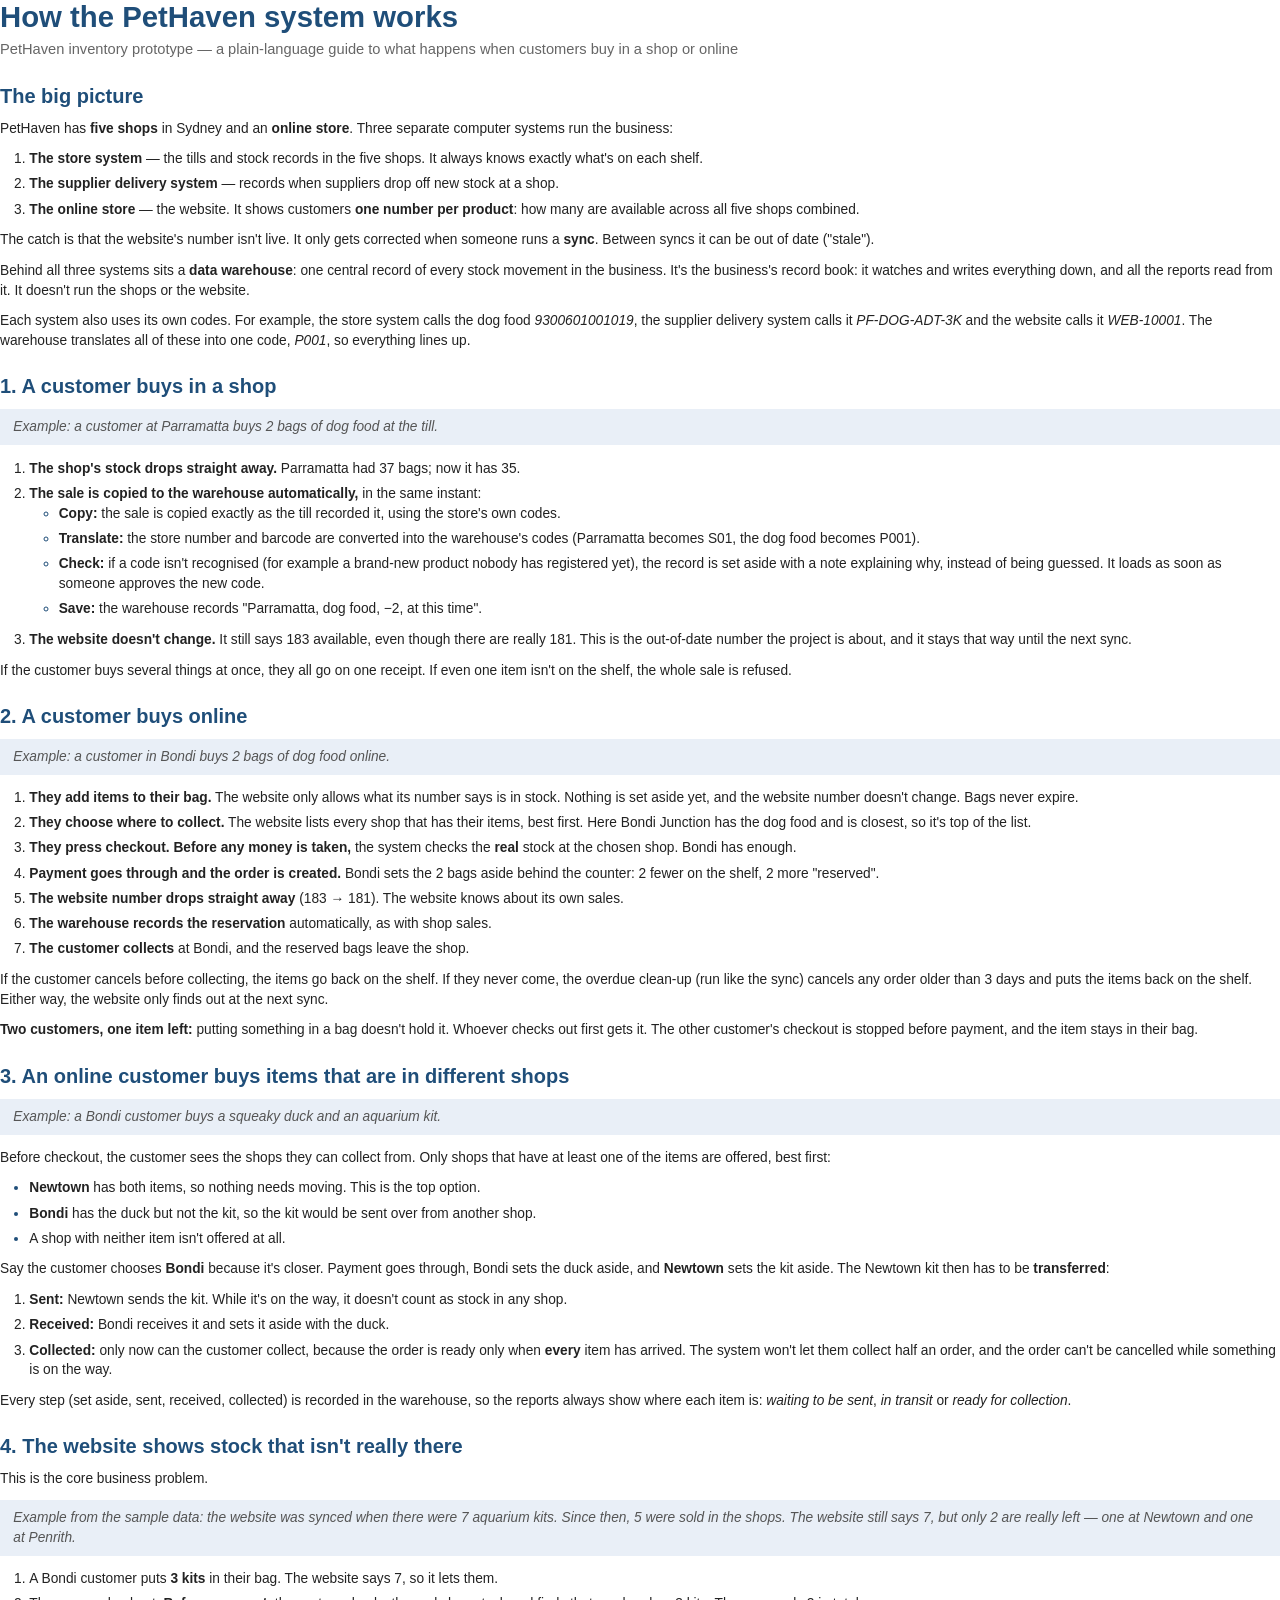
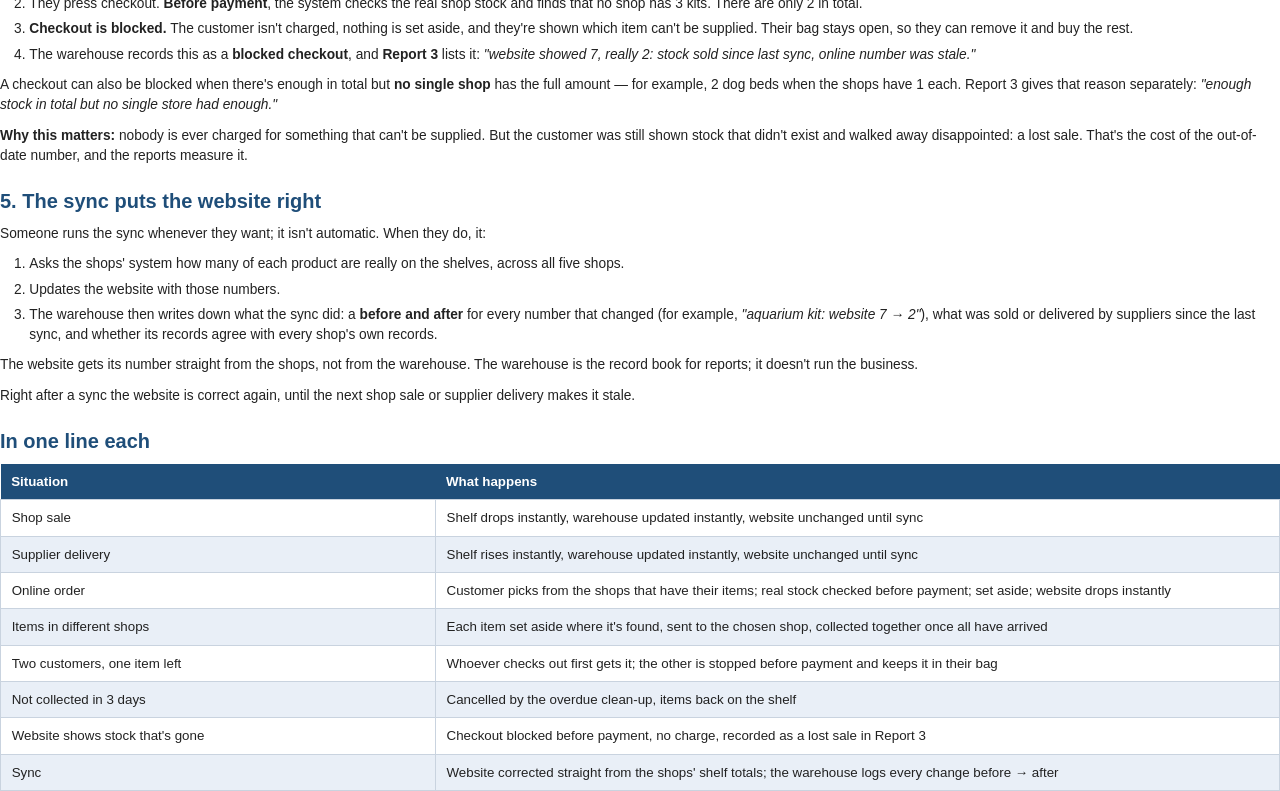
==== docs/How_PetHaven_Works.html @ 74221921 "Rename delivery system to supplier delivery system" ====
<!doctype html>
<html lang="en-AU">
<head>
<meta charset="utf-8">
<title>PetHaven inventory prototype — How it works</title>
<!-- Source of How_PetHaven_Works.pdf. Regenerate with Edge/Chrome:
     msedge --headless --no-pdf-header-footer --print-to-pdf=How_PetHaven_Works.pdf How_PetHaven_Works.html -->
<style>
  @page {
    size: A4; margin: 22mm 20mm 20mm;
    @bottom-left { content: "PetHaven inventory prototype — How it works"; font: 8pt Arial, sans-serif; color: #777; }
    @bottom-right { content: "Page " counter(page); font: 8pt Arial, sans-serif; color: #777; }
  }
  body { font: 10.3pt/1.45 Arial, Helvetica, sans-serif; color: #222; margin: 0; }
  h1 { color: #1F4E79; font-size: 22pt; margin: 0 0 4pt; line-height: 1.15; }
  .sub { color: #666; font-size: 11pt; margin: 0 0 14pt; }
  h2 { color: #1F4E79; font-size: 15pt; margin: 16pt 0 6pt; break-after: avoid; }
  p { margin: 0 0 8pt; }
  ol, ul { margin: 0 0 8pt; padding-left: 22pt; }
  li { margin-bottom: 4pt; }
  ul li::marker { color: #1F4E79; }
  .example { background: #E9EFF7; color: #555; font-style: italic; padding: 6pt 10pt; margin: 0 0 10pt; }
  .page-break { break-before: page; }
  table { width: 100%; border-collapse: collapse; font-size: 10pt; }
  th { background: #1F4E79; color: #fff; text-align: left; padding: 6pt 8pt; }
  td { border: 1px solid #C9D3DF; padding: 6pt 8pt; vertical-align: top; }
  th:first-child, td:first-child { width: 34%; }
  tr:nth-child(odd) td { background: #E9EFF7; }
</style>
</head>
<body>

<h1>How the PetHaven system works</h1>
<p class="sub">PetHaven inventory prototype — a plain-language guide to what happens when customers buy in a shop or online</p>

<h2>The big picture</h2>
<p>PetHaven has <b>five shops</b> in Sydney and an <b>online store</b>. Three separate computer systems run the business:</p>
<ol>
  <li><b>The store system</b> — the tills and stock records in the five shops. It always knows exactly what's on each shelf.</li>
  <li><b>The supplier delivery system</b> — records when suppliers drop off new stock at a shop.</li>
  <li><b>The online store</b> — the website. It shows customers <b>one number per product</b>: how many are available across all five shops combined.</li>
</ol>
<p>The catch is that the website's number isn't live. It only gets corrected when someone runs a <b>sync</b>. Between syncs it can be out of date ("stale").</p>
<p>Behind all three systems sits a <b>data warehouse</b>: one central record of every stock movement in the business. It's the business's record book: it watches and writes everything down, and all the reports read from it. It doesn't run the shops or the website.</p>
<p>Each system also uses its own codes. For example, the store system calls the dog food <i>9300601001019</i>, the supplier delivery system calls it <i>PF-DOG-ADT-3K</i> and the website calls it <i>WEB-10001</i>. The warehouse translates all of these into one code, <i>P001</i>, so everything lines up.</p>

<h2>1. A customer buys in a shop</h2>
<p class="example">Example: a customer at Parramatta buys 2 bags of dog food at the till.</p>
<ol>
  <li><b>The shop's stock drops straight away.</b> Parramatta had 37 bags; now it has 35.</li>
  <li><b>The sale is copied to the warehouse automatically,</b> in the same instant:
    <ul>
      <li><b>Copy:</b> the sale is copied exactly as the till recorded it, using the store's own codes.</li>
      <li><b>Translate:</b> the store number and barcode are converted into the warehouse's codes (Parramatta becomes S01, the dog food becomes P001).</li>
      <li><b>Check:</b> if a code isn't recognised (for example a brand-new product nobody has registered yet), the record is set aside with a note explaining why, instead of being guessed. It loads as soon as someone approves the new code.</li>
      <li><b>Save:</b> the warehouse records "Parramatta, dog food, −2, at this time".</li>
    </ul>
  </li>
  <li><b>The website doesn't change.</b> It still says 183 available, even though there are really 181. This is the out-of-date number the project is about, and it stays that way until the next sync.</li>
</ol>
<p>If the customer buys several things at once, they all go on one receipt. If even one item isn't on the shelf, the whole sale is refused.</p>

<h2 class="page-break">2. A customer buys online</h2>
<p class="example">Example: a customer in Bondi buys 2 bags of dog food online.</p>
<ol>
  <li><b>They add items to their bag.</b> The website only allows what its number says is in stock. Nothing is set aside yet, and the website number doesn't change. Bags never expire.</li>
  <li><b>They choose where to collect.</b> The website lists every shop that has their items, best first. Here Bondi Junction has the dog food and is closest, so it's top of the list.</li>
  <li><b>They press checkout. Before any money is taken,</b> the system checks the <b>real</b> stock at the chosen shop. Bondi has enough.</li>
  <li><b>Payment goes through and the order is created.</b> Bondi sets the 2 bags aside behind the counter: 2 fewer on the shelf, 2 more "reserved".</li>
  <li><b>The website number drops straight away</b> (183 → 181). The website knows about its own sales.</li>
  <li><b>The warehouse records the reservation</b> automatically, as with shop sales.</li>
  <li><b>The customer collects</b> at Bondi, and the reserved bags leave the shop.</li>
</ol>
<p>If the customer cancels before collecting, the items go back on the shelf. If they never come, the overdue clean-up (run like the sync) cancels any order older than 3 days and puts the items back on the shelf. Either way, the website only finds out at the next sync.</p>
<p><b>Two customers, one item left:</b> putting something in a bag doesn't hold it. Whoever checks out first gets it. The other customer's checkout is stopped before payment, and the item stays in their bag.</p>

<h2>3. An online customer buys items that are in different shops</h2>
<p class="example">Example: a Bondi customer buys a squeaky duck and an aquarium kit.</p>
<p>Before checkout, the customer sees the shops they can collect from. Only shops that have at least one of the items are offered, best first:</p>
<ul>
  <li><b>Newtown</b> has both items, so nothing needs moving. This is the top option.</li>
  <li><b>Bondi</b> has the duck but not the kit, so the kit would be sent over from another shop.</li>
  <li>A shop with neither item isn't offered at all.</li>
</ul>
<p>Say the customer chooses <b>Bondi</b> because it's closer. Payment goes through, Bondi sets the duck aside, and <b>Newtown</b> sets the kit aside. The Newtown kit then has to be <b>transferred</b>:</p>
<ol>
  <li><b>Sent:</b> Newtown sends the kit. While it's on the way, it doesn't count as stock in any shop.</li>
  <li><b>Received:</b> Bondi receives it and sets it aside with the duck.</li>
  <li><b>Collected:</b> only now can the customer collect, because the order is ready only when <b>every</b> item has arrived. The system won't let them collect half an order, and the order can't be cancelled while something is on the way.</li>
</ol>
<p>Every step (set aside, sent, received, collected) is recorded in the warehouse, so the reports always show where each item is: <i>waiting to be sent</i>, <i>in transit</i> or <i>ready for collection</i>.</p>

<h2 class="page-break">4. The website shows stock that isn't really there</h2>
<p>This is the core business problem.</p>
<p class="example">Example from the sample data: the website was synced when there were 7 aquarium kits. Since then, 5 were sold in the shops. The website still says 7, but only 2 are really left — one at Newtown and one at Penrith.</p>
<ol>
  <li>A Bondi customer puts <b>3 kits</b> in their bag. The website says 7, so it lets them.</li>
  <li>They press checkout. <b>Before payment</b>, the system checks the real shop stock and finds that no shop has 3 kits. There are only 2 in total.</li>
  <li><b>Checkout is blocked.</b> The customer isn't charged, nothing is set aside, and they're shown which item can't be supplied. Their bag stays open, so they can remove it and buy the rest.</li>
  <li>The warehouse records this as a <b>blocked checkout</b>, and <b>Report 3</b> lists it: <i>"website showed 7, really 2: stock sold since last sync, online number was stale."</i></li>
</ol>
<p>A checkout can also be blocked when there's enough in total but <b>no single shop</b> has the full amount — for example, 2 dog beds when the shops have 1 each. Report 3 gives that reason separately: <i>"enough stock in total but no single store had enough."</i></p>
<p><b>Why this matters:</b> nobody is ever charged for something that can't be supplied. But the customer was still shown stock that didn't exist and walked away disappointed: a lost sale. That's the cost of the out-of-date number, and the reports measure it.</p>

<h2>5. The sync puts the website right</h2>
<p>Someone runs the sync whenever they want; it isn't automatic. When they do, it:</p>
<ol>
  <li>Asks the shops' system how many of each product are really on the shelves, across all five shops.</li>
  <li>Updates the website with those numbers.</li>
  <li>The warehouse then writes down what the sync did: a <b>before and after</b> for every number that changed (for example, <i>"aquarium kit: website 7 → 2"</i>), what was sold or delivered by suppliers since the last sync, and whether its records agree with every shop's own records.</li>
</ol>
<p>The website gets its number straight from the shops, not from the warehouse. The warehouse is the record book for reports; it doesn't run the business.</p>
<p>Right after a sync the website is correct again, until the next shop sale or supplier delivery makes it stale.</p>

<h2 class="page-break">In one line each</h2>
<table>
  <tr><th>Situation</th><th>What happens</th></tr>
  <tr><td>Shop sale</td><td>Shelf drops instantly, warehouse updated instantly, website unchanged until sync</td></tr>
  <tr><td>Supplier delivery</td><td>Shelf rises instantly, warehouse updated instantly, website unchanged until sync</td></tr>
  <tr><td>Online order</td><td>Customer picks from the shops that have their items; real stock checked before payment; set aside; website drops instantly</td></tr>
  <tr><td>Items in different shops</td><td>Each item set aside where it's found, sent to the chosen shop, collected together once all have arrived</td></tr>
  <tr><td>Two customers, one item left</td><td>Whoever checks out first gets it; the other is stopped before payment and keeps it in their bag</td></tr>
  <tr><td>Not collected in 3 days</td><td>Cancelled by the overdue clean-up, items back on the shelf</td></tr>
  <tr><td>Website shows stock that's gone</td><td>Checkout blocked before payment, no charge, recorded as a lost sale in Report 3</td></tr>
  <tr><td>Sync</td><td>Website corrected straight from the shops' shelf totals; the warehouse logs every change before → after</td></tr>
</table>

</body>
</html>
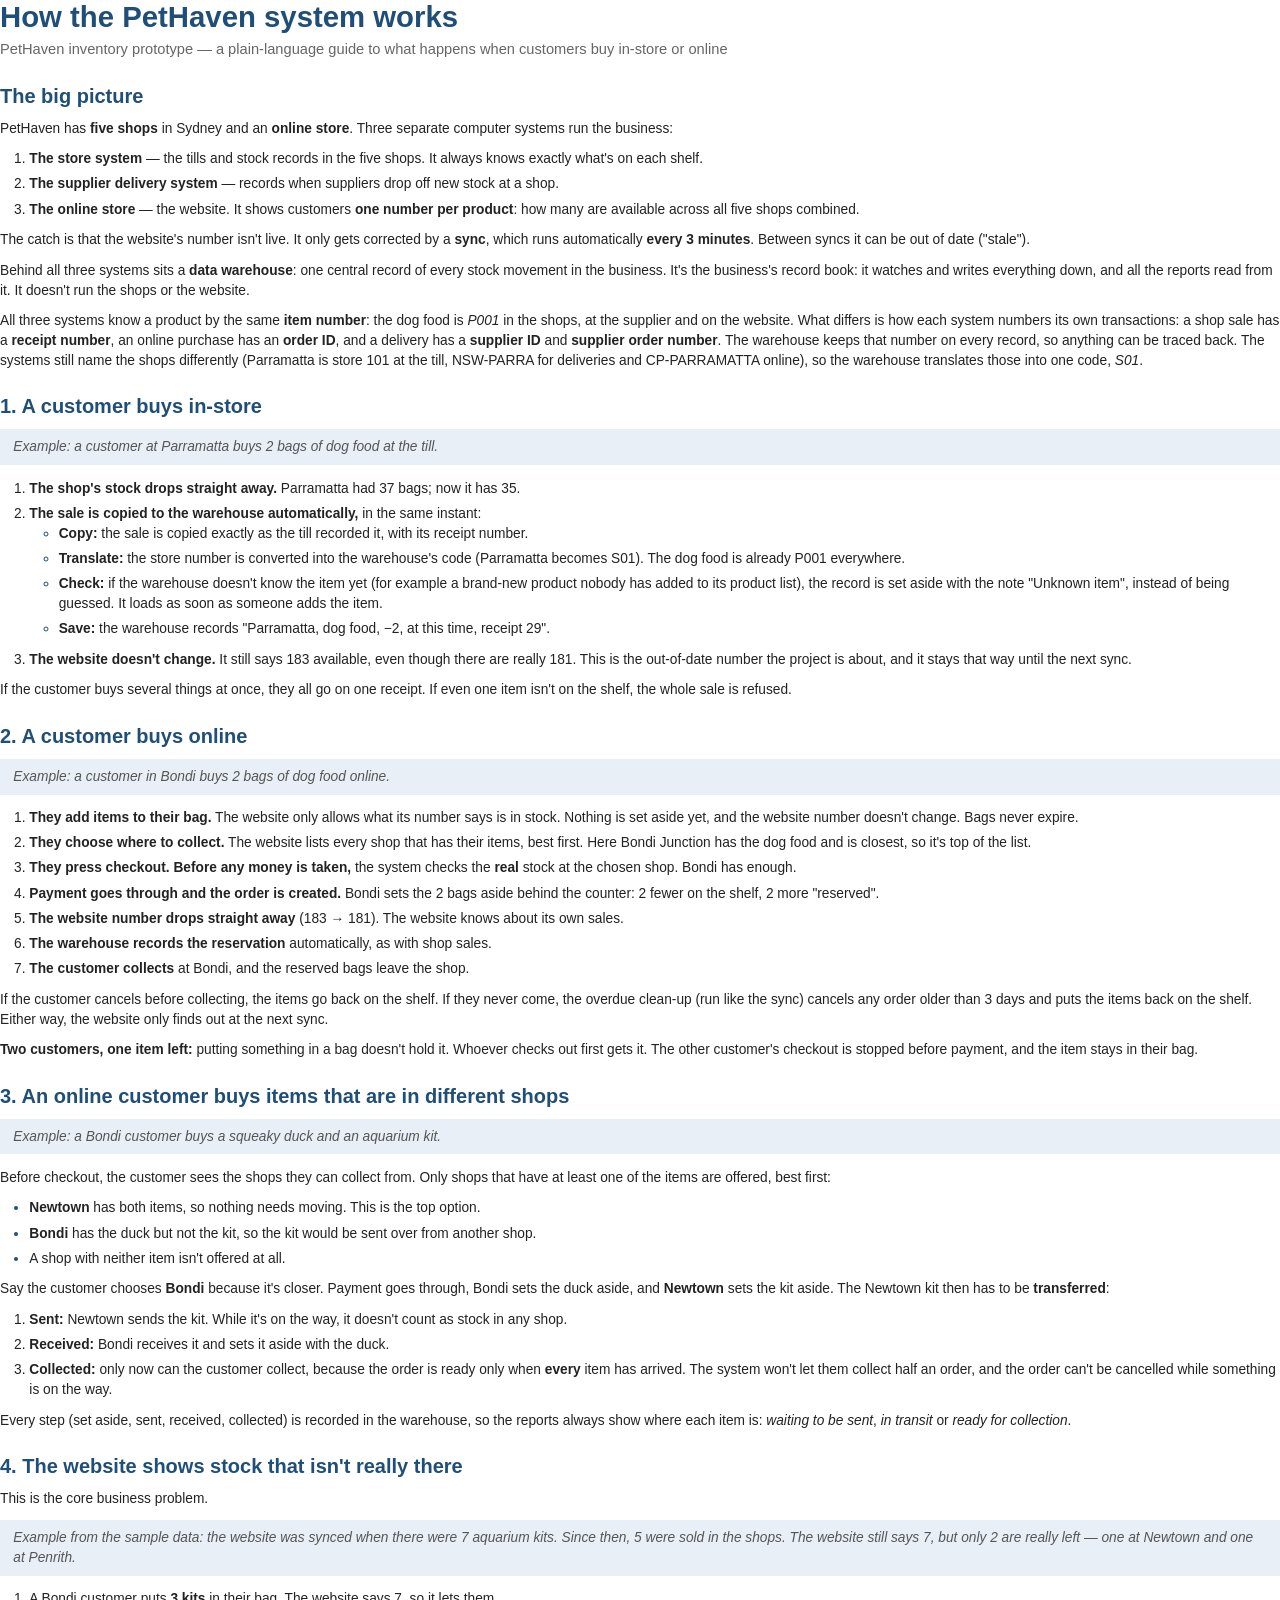
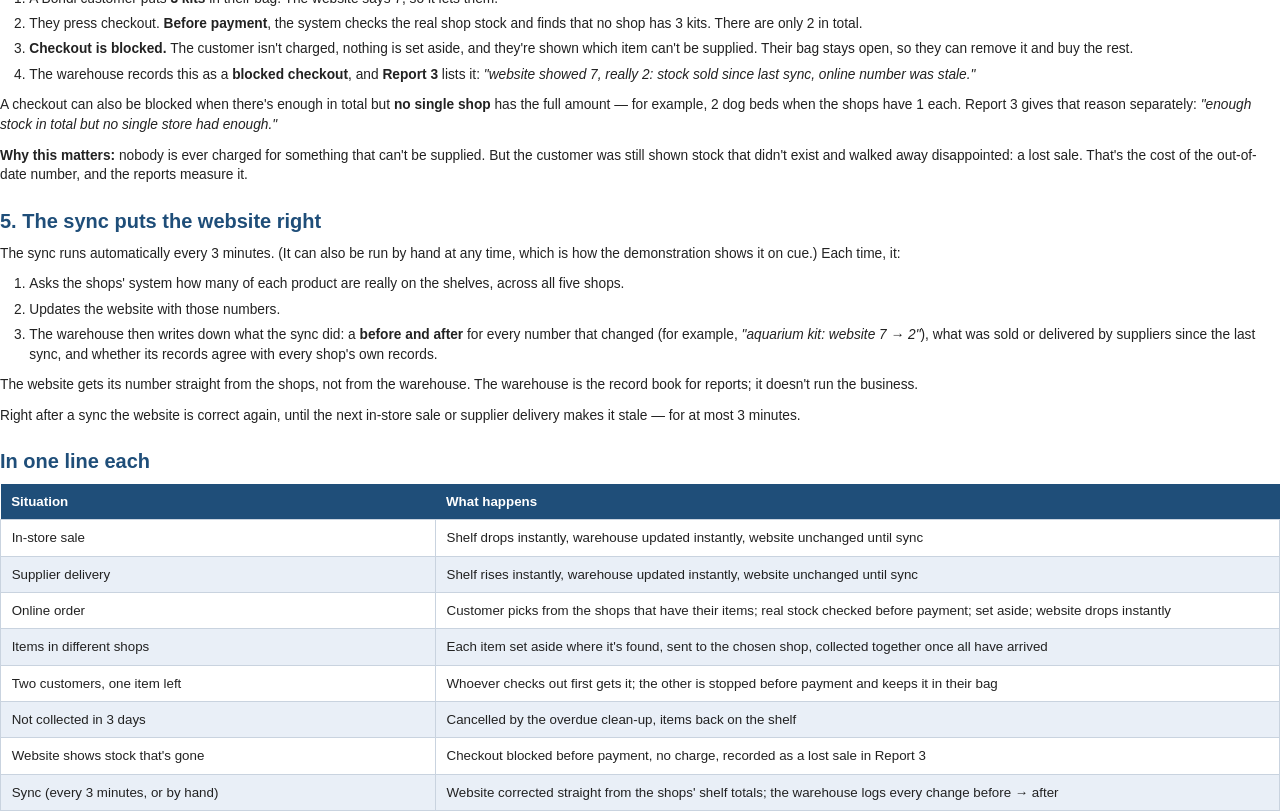
==== commit 4c092929: "Shared item numbers, transaction IDs, 3-minute sync, admin dashboard Tutor feedback 6 Oct: one item " ====
--- a/docs/How_PetHaven_Works.html
+++ b/docs/How_PetHaven_Works.html
@@ -31,7 +31,7 @@
 <body>
 
 <h1>How the PetHaven system works</h1>
-<p class="sub">PetHaven inventory prototype — a plain-language guide to what happens when customers buy in a shop or online</p>
+<p class="sub">PetHaven inventory prototype — a plain-language guide to what happens when customers buy in-store or online</p>
 
 <h2>The big picture</h2>
 <p>PetHaven has <b>five shops</b> in Sydney and an <b>online store</b>. Three separate computer systems run the business:</p>
@@ -40,20 +40,20 @@
   <li><b>The supplier delivery system</b> — records when suppliers drop off new stock at a shop.</li>
   <li><b>The online store</b> — the website. It shows customers <b>one number per product</b>: how many are available across all five shops combined.</li>
 </ol>
-<p>The catch is that the website's number isn't live. It only gets corrected when someone runs a <b>sync</b>. Between syncs it can be out of date ("stale").</p>
+<p>The catch is that the website's number isn't live. It only gets corrected by a <b>sync</b>, which runs automatically <b>every 3 minutes</b>. Between syncs it can be out of date ("stale").</p>
 <p>Behind all three systems sits a <b>data warehouse</b>: one central record of every stock movement in the business. It's the business's record book: it watches and writes everything down, and all the reports read from it. It doesn't run the shops or the website.</p>
-<p>Each system also uses its own codes. For example, the store system calls the dog food <i>9300601001019</i>, the supplier delivery system calls it <i>PF-DOG-ADT-3K</i> and the website calls it <i>WEB-10001</i>. The warehouse translates all of these into one code, <i>P001</i>, so everything lines up.</p>
+<p>All three systems know a product by the same <b>item number</b>: the dog food is <i>P001</i> in the shops, at the supplier and on the website. What differs is how each system numbers its own transactions: a shop sale has a <b>receipt number</b>, an online purchase has an <b>order ID</b>, and a delivery has a <b>supplier ID</b> and <b>supplier order number</b>. The warehouse keeps that number on every record, so anything can be traced back. The systems still name the shops differently (Parramatta is store 101 at the till, NSW-PARRA for deliveries and CP-PARRAMATTA online), so the warehouse translates those into one code, <i>S01</i>.</p>
 
-<h2>1. A customer buys in a shop</h2>
+<h2>1. A customer buys in-store</h2>
 <p class="example">Example: a customer at Parramatta buys 2 bags of dog food at the till.</p>
 <ol>
   <li><b>The shop's stock drops straight away.</b> Parramatta had 37 bags; now it has 35.</li>
   <li><b>The sale is copied to the warehouse automatically,</b> in the same instant:
     <ul>
-      <li><b>Copy:</b> the sale is copied exactly as the till recorded it, using the store's own codes.</li>
-      <li><b>Translate:</b> the store number and barcode are converted into the warehouse's codes (Parramatta becomes S01, the dog food becomes P001).</li>
-      <li><b>Check:</b> if a code isn't recognised (for example a brand-new product nobody has registered yet), the record is set aside with a note explaining why, instead of being guessed. It loads as soon as someone approves the new code.</li>
-      <li><b>Save:</b> the warehouse records "Parramatta, dog food, −2, at this time".</li>
+      <li><b>Copy:</b> the sale is copied exactly as the till recorded it, with its receipt number.</li>
+      <li><b>Translate:</b> the store number is converted into the warehouse's code (Parramatta becomes S01). The dog food is already P001 everywhere.</li>
+      <li><b>Check:</b> if the warehouse doesn't know the item yet (for example a brand-new product nobody has added to its product list), the record is set aside with the note "Unknown item", instead of being guessed. It loads as soon as someone adds the item.</li>
+      <li><b>Save:</b> the warehouse records "Parramatta, dog food, −2, at this time, receipt 29".</li>
     </ul>
   </li>
   <li><b>The website doesn't change.</b> It still says 183 available, even though there are really 181. This is the out-of-date number the project is about, and it stays that way until the next sync.</li>
@@ -103,26 +103,26 @@
 <p><b>Why this matters:</b> nobody is ever charged for something that can't be supplied. But the customer was still shown stock that didn't exist and walked away disappointed: a lost sale. That's the cost of the out-of-date number, and the reports measure it.</p>
 
 <h2>5. The sync puts the website right</h2>
-<p>Someone runs the sync whenever they want; it isn't automatic. When they do, it:</p>
+<p>The sync runs automatically every 3 minutes. (It can also be run by hand at any time, which is how the demonstration shows it on cue.) Each time, it:</p>
 <ol>
   <li>Asks the shops' system how many of each product are really on the shelves, across all five shops.</li>
   <li>Updates the website with those numbers.</li>
   <li>The warehouse then writes down what the sync did: a <b>before and after</b> for every number that changed (for example, <i>"aquarium kit: website 7 → 2"</i>), what was sold or delivered by suppliers since the last sync, and whether its records agree with every shop's own records.</li>
 </ol>
 <p>The website gets its number straight from the shops, not from the warehouse. The warehouse is the record book for reports; it doesn't run the business.</p>
-<p>Right after a sync the website is correct again, until the next shop sale or supplier delivery makes it stale.</p>
+<p>Right after a sync the website is correct again, until the next in-store sale or supplier delivery makes it stale — for at most 3 minutes.</p>
 
 <h2 class="page-break">In one line each</h2>
 <table>
   <tr><th>Situation</th><th>What happens</th></tr>
-  <tr><td>Shop sale</td><td>Shelf drops instantly, warehouse updated instantly, website unchanged until sync</td></tr>
+  <tr><td>In-store sale</td><td>Shelf drops instantly, warehouse updated instantly, website unchanged until sync</td></tr>
   <tr><td>Supplier delivery</td><td>Shelf rises instantly, warehouse updated instantly, website unchanged until sync</td></tr>
   <tr><td>Online order</td><td>Customer picks from the shops that have their items; real stock checked before payment; set aside; website drops instantly</td></tr>
   <tr><td>Items in different shops</td><td>Each item set aside where it's found, sent to the chosen shop, collected together once all have arrived</td></tr>
   <tr><td>Two customers, one item left</td><td>Whoever checks out first gets it; the other is stopped before payment and keeps it in their bag</td></tr>
   <tr><td>Not collected in 3 days</td><td>Cancelled by the overdue clean-up, items back on the shelf</td></tr>
   <tr><td>Website shows stock that's gone</td><td>Checkout blocked before payment, no charge, recorded as a lost sale in Report 3</td></tr>
-  <tr><td>Sync</td><td>Website corrected straight from the shops' shelf totals; the warehouse logs every change before → after</td></tr>
+  <tr><td>Sync (every 3 minutes, or by hand)</td><td>Website corrected straight from the shops' shelf totals; the warehouse logs every change before → after</td></tr>
 </table>
 
 </body>
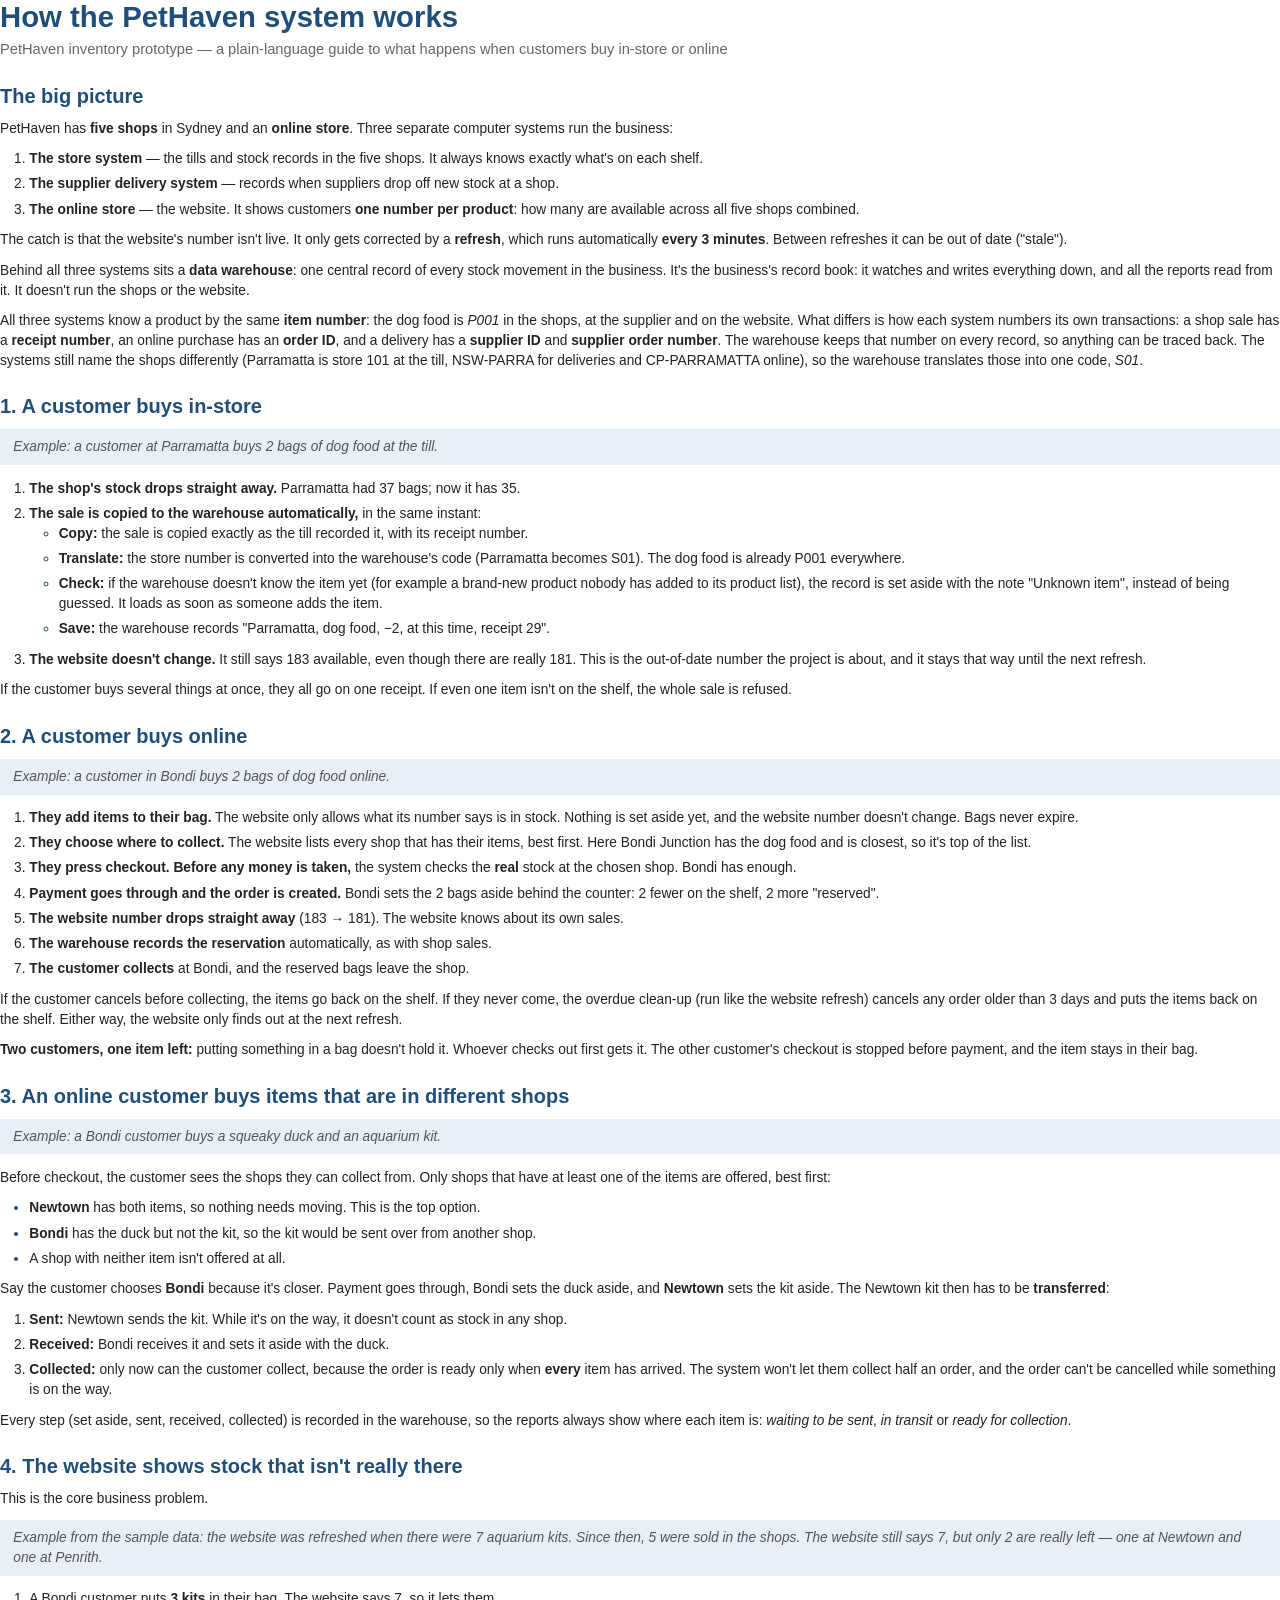
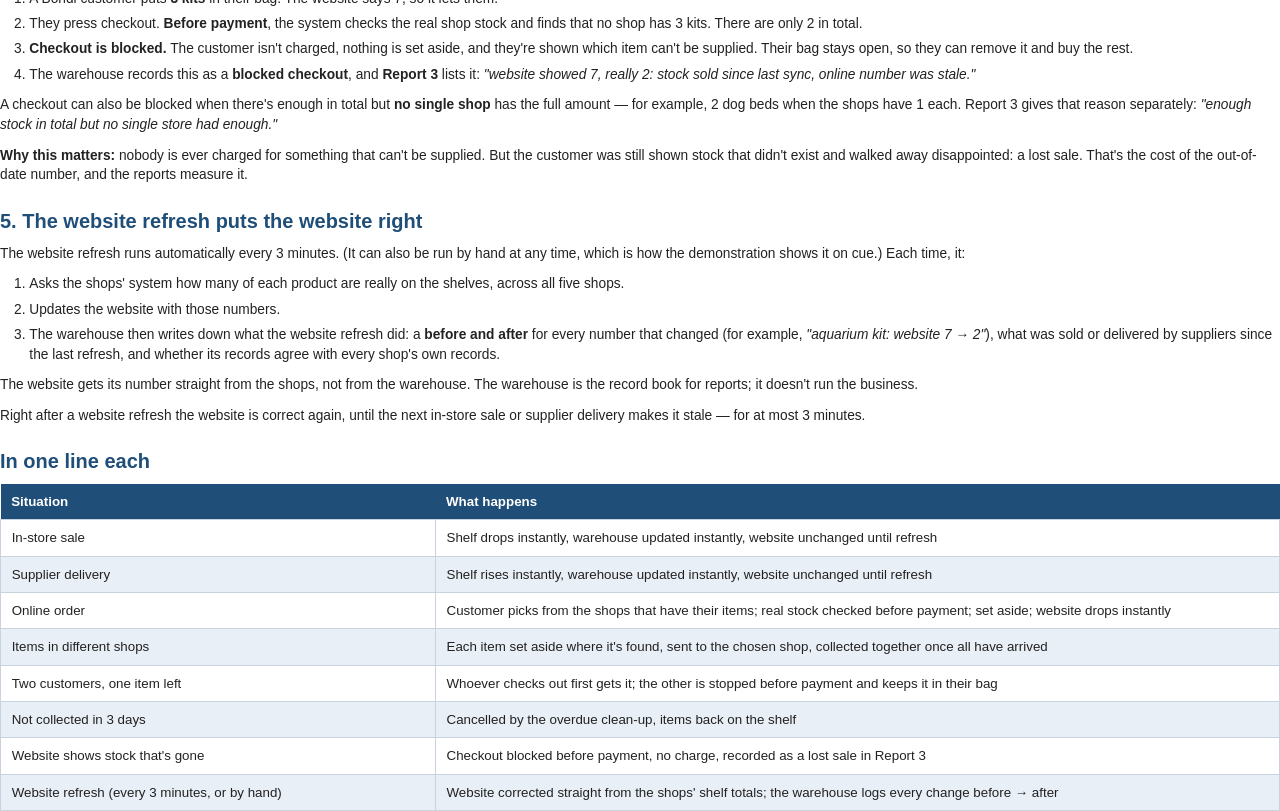
==== commit 76ee7fdc: "delete unrelated dashboard pages & use case with 3 roles & sync term refine" ====
--- a/docs/How_PetHaven_Works.html
+++ b/docs/How_PetHaven_Works.html
@@ -40,7 +40,7 @@
   <li><b>The supplier delivery system</b> — records when suppliers drop off new stock at a shop.</li>
   <li><b>The online store</b> — the website. It shows customers <b>one number per product</b>: how many are available across all five shops combined.</li>
 </ol>
-<p>The catch is that the website's number isn't live. It only gets corrected by a <b>sync</b>, which runs automatically <b>every 3 minutes</b>. Between syncs it can be out of date ("stale").</p>
+<p>The catch is that the website's number isn't live. It only gets corrected by a <b>refresh</b>, which runs automatically <b>every 3 minutes</b>. Between refreshes it can be out of date ("stale").</p>
 <p>Behind all three systems sits a <b>data warehouse</b>: one central record of every stock movement in the business. It's the business's record book: it watches and writes everything down, and all the reports read from it. It doesn't run the shops or the website.</p>
 <p>All three systems know a product by the same <b>item number</b>: the dog food is <i>P001</i> in the shops, at the supplier and on the website. What differs is how each system numbers its own transactions: a shop sale has a <b>receipt number</b>, an online purchase has an <b>order ID</b>, and a delivery has a <b>supplier ID</b> and <b>supplier order number</b>. The warehouse keeps that number on every record, so anything can be traced back. The systems still name the shops differently (Parramatta is store 101 at the till, NSW-PARRA for deliveries and CP-PARRAMATTA online), so the warehouse translates those into one code, <i>S01</i>.</p>
 
@@ -56,7 +56,7 @@
       <li><b>Save:</b> the warehouse records "Parramatta, dog food, −2, at this time, receipt 29".</li>
     </ul>
   </li>
-  <li><b>The website doesn't change.</b> It still says 183 available, even though there are really 181. This is the out-of-date number the project is about, and it stays that way until the next sync.</li>
+  <li><b>The website doesn't change.</b> It still says 183 available, even though there are really 181. This is the out-of-date number the project is about, and it stays that way until the next refresh.</li>
 </ol>
 <p>If the customer buys several things at once, they all go on one receipt. If even one item isn't on the shelf, the whole sale is refused.</p>
 
@@ -71,7 +71,7 @@
   <li><b>The warehouse records the reservation</b> automatically, as with shop sales.</li>
   <li><b>The customer collects</b> at Bondi, and the reserved bags leave the shop.</li>
 </ol>
-<p>If the customer cancels before collecting, the items go back on the shelf. If they never come, the overdue clean-up (run like the sync) cancels any order older than 3 days and puts the items back on the shelf. Either way, the website only finds out at the next sync.</p>
+<p>If the customer cancels before collecting, the items go back on the shelf. If they never come, the overdue clean-up (run like the website refresh) cancels any order older than 3 days and puts the items back on the shelf. Either way, the website only finds out at the next refresh.</p>
 <p><b>Two customers, one item left:</b> putting something in a bag doesn't hold it. Whoever checks out first gets it. The other customer's checkout is stopped before payment, and the item stays in their bag.</p>
 
 <h2>3. An online customer buys items that are in different shops</h2>
@@ -92,7 +92,7 @@
 
 <h2 class="page-break">4. The website shows stock that isn't really there</h2>
 <p>This is the core business problem.</p>
-<p class="example">Example from the sample data: the website was synced when there were 7 aquarium kits. Since then, 5 were sold in the shops. The website still says 7, but only 2 are really left — one at Newtown and one at Penrith.</p>
+<p class="example">Example from the sample data: the website was refreshed when there were 7 aquarium kits. Since then, 5 were sold in the shops. The website still says 7, but only 2 are really left — one at Newtown and one at Penrith.</p>
 <ol>
   <li>A Bondi customer puts <b>3 kits</b> in their bag. The website says 7, so it lets them.</li>
   <li>They press checkout. <b>Before payment</b>, the system checks the real shop stock and finds that no shop has 3 kits. There are only 2 in total.</li>
@@ -102,27 +102,27 @@
 <p>A checkout can also be blocked when there's enough in total but <b>no single shop</b> has the full amount — for example, 2 dog beds when the shops have 1 each. Report 3 gives that reason separately: <i>"enough stock in total but no single store had enough."</i></p>
 <p><b>Why this matters:</b> nobody is ever charged for something that can't be supplied. But the customer was still shown stock that didn't exist and walked away disappointed: a lost sale. That's the cost of the out-of-date number, and the reports measure it.</p>
 
-<h2>5. The sync puts the website right</h2>
-<p>The sync runs automatically every 3 minutes. (It can also be run by hand at any time, which is how the demonstration shows it on cue.) Each time, it:</p>
+<h2>5. The website refresh puts the website right</h2>
+<p>The website refresh runs automatically every 3 minutes. (It can also be run by hand at any time, which is how the demonstration shows it on cue.) Each time, it:</p>
 <ol>
   <li>Asks the shops' system how many of each product are really on the shelves, across all five shops.</li>
   <li>Updates the website with those numbers.</li>
-  <li>The warehouse then writes down what the sync did: a <b>before and after</b> for every number that changed (for example, <i>"aquarium kit: website 7 → 2"</i>), what was sold or delivered by suppliers since the last sync, and whether its records agree with every shop's own records.</li>
+  <li>The warehouse then writes down what the website refresh did: a <b>before and after</b> for every number that changed (for example, <i>"aquarium kit: website 7 → 2"</i>), what was sold or delivered by suppliers since the last refresh, and whether its records agree with every shop's own records.</li>
 </ol>
 <p>The website gets its number straight from the shops, not from the warehouse. The warehouse is the record book for reports; it doesn't run the business.</p>
-<p>Right after a sync the website is correct again, until the next in-store sale or supplier delivery makes it stale — for at most 3 minutes.</p>
+<p>Right after a website refresh the website is correct again, until the next in-store sale or supplier delivery makes it stale — for at most 3 minutes.</p>
 
 <h2 class="page-break">In one line each</h2>
 <table>
   <tr><th>Situation</th><th>What happens</th></tr>
-  <tr><td>In-store sale</td><td>Shelf drops instantly, warehouse updated instantly, website unchanged until sync</td></tr>
-  <tr><td>Supplier delivery</td><td>Shelf rises instantly, warehouse updated instantly, website unchanged until sync</td></tr>
+  <tr><td>In-store sale</td><td>Shelf drops instantly, warehouse updated instantly, website unchanged until refresh</td></tr>
+  <tr><td>Supplier delivery</td><td>Shelf rises instantly, warehouse updated instantly, website unchanged until refresh</td></tr>
   <tr><td>Online order</td><td>Customer picks from the shops that have their items; real stock checked before payment; set aside; website drops instantly</td></tr>
   <tr><td>Items in different shops</td><td>Each item set aside where it's found, sent to the chosen shop, collected together once all have arrived</td></tr>
   <tr><td>Two customers, one item left</td><td>Whoever checks out first gets it; the other is stopped before payment and keeps it in their bag</td></tr>
   <tr><td>Not collected in 3 days</td><td>Cancelled by the overdue clean-up, items back on the shelf</td></tr>
   <tr><td>Website shows stock that's gone</td><td>Checkout blocked before payment, no charge, recorded as a lost sale in Report 3</td></tr>
-  <tr><td>Sync (every 3 minutes, or by hand)</td><td>Website corrected straight from the shops' shelf totals; the warehouse logs every change before → after</td></tr>
+  <tr><td>Website refresh (every 3 minutes, or by hand)</td><td>Website corrected straight from the shops' shelf totals; the warehouse logs every change before → after</td></tr>
 </table>
 
 </body>
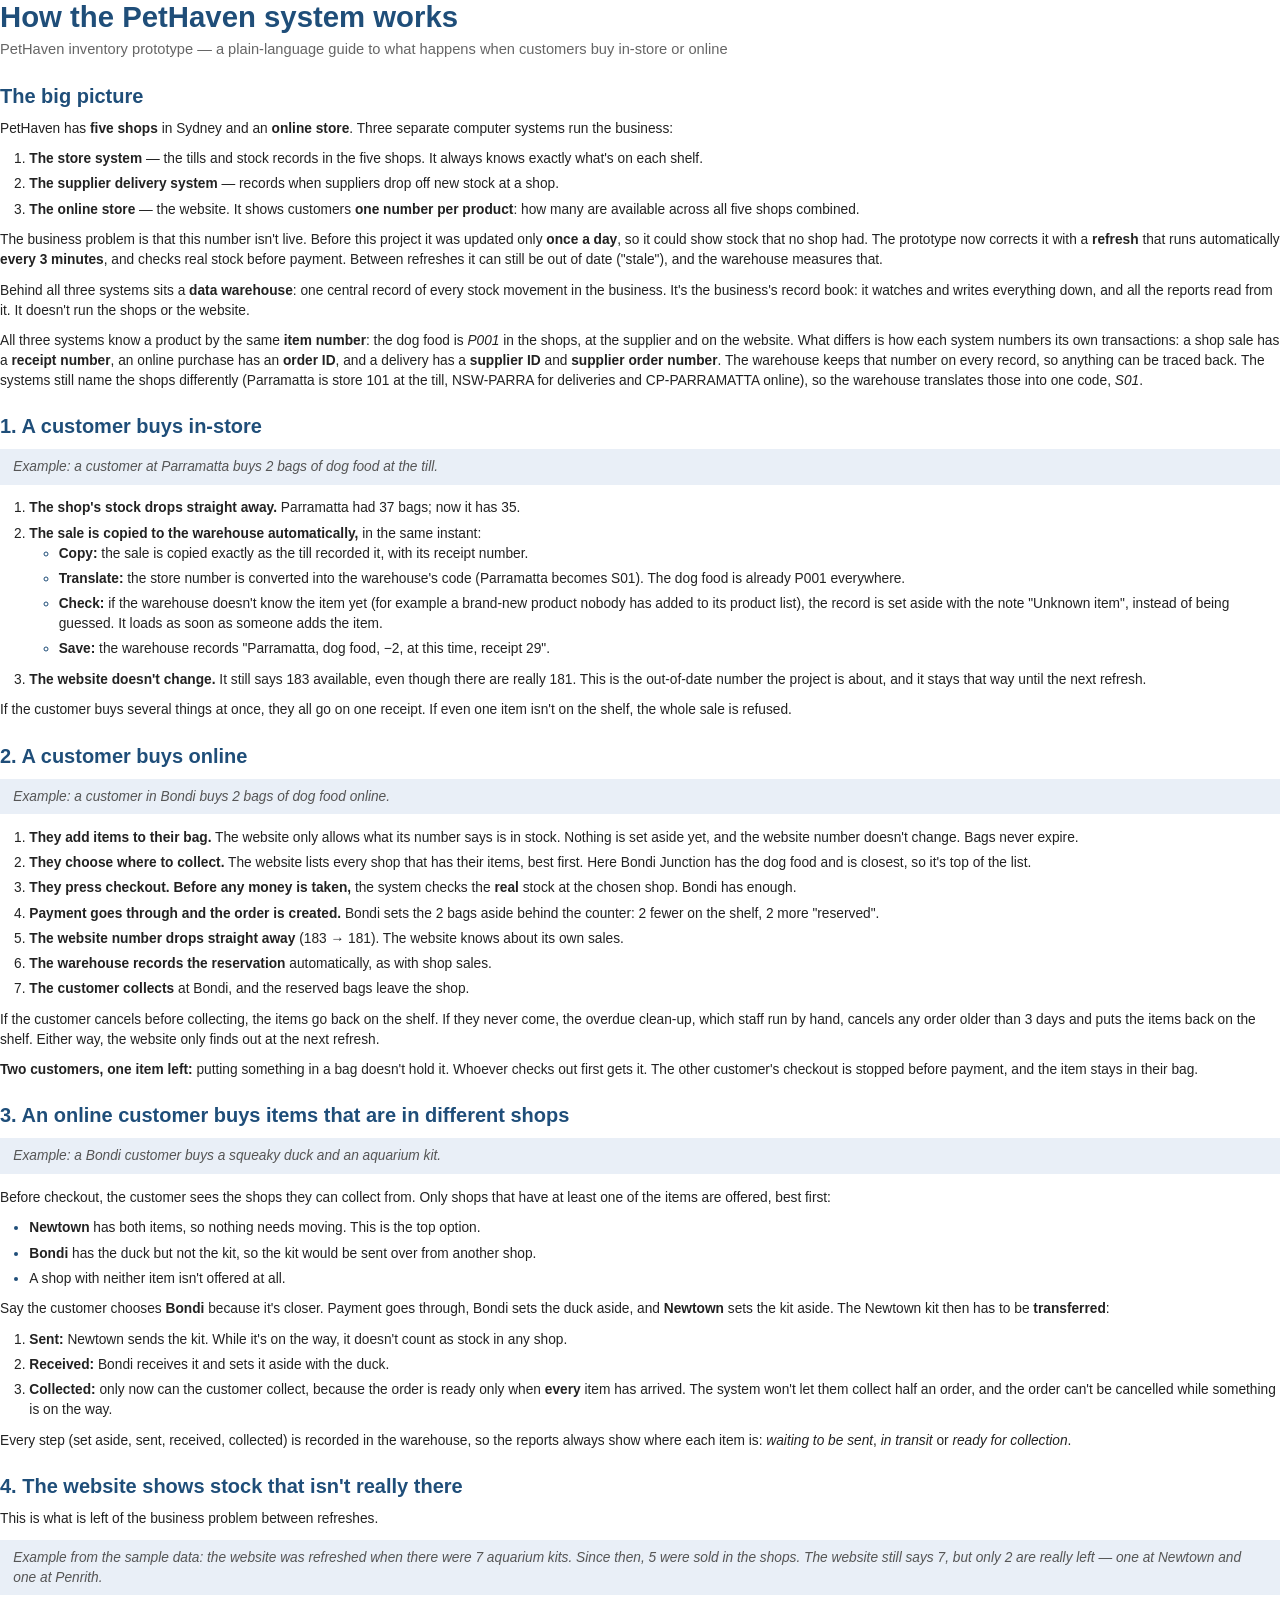
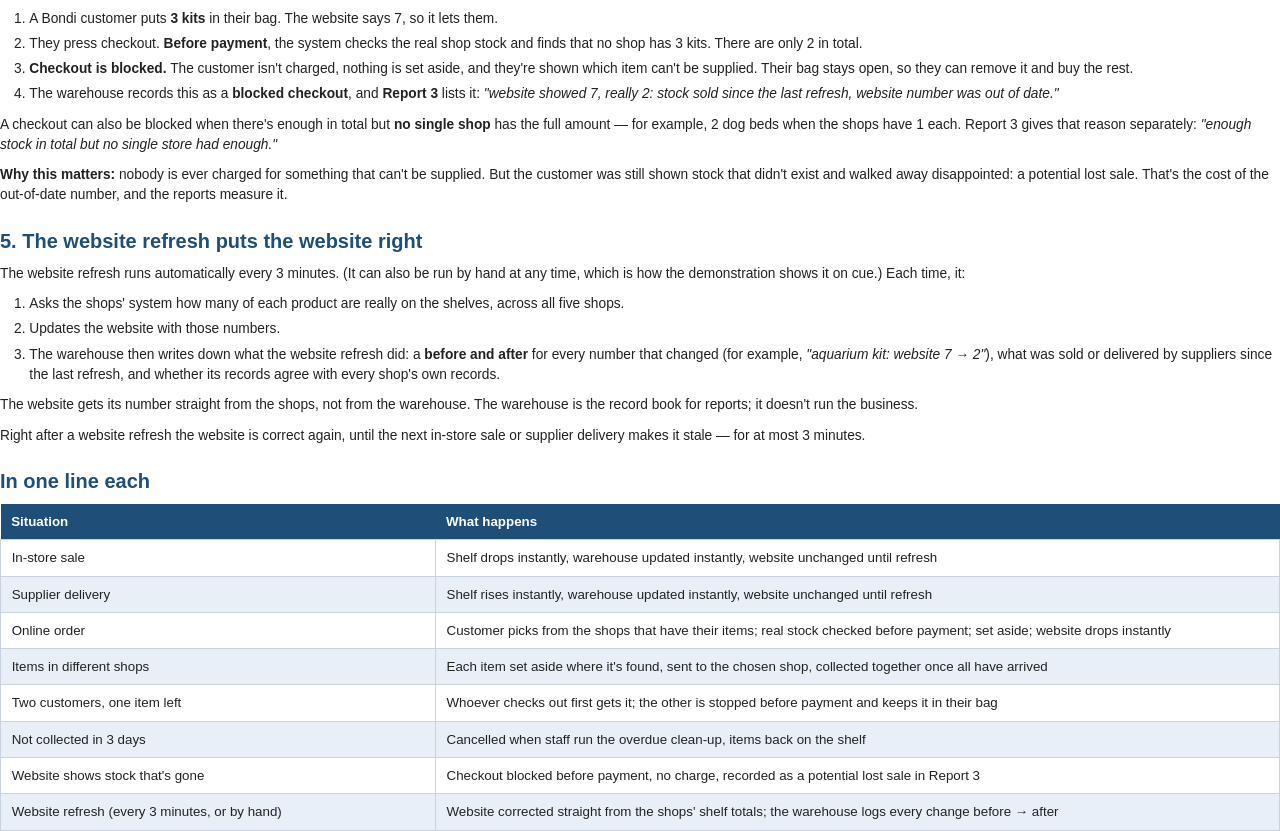
==== commit d8fe9db3: "align with tutor's feedback & docs adjustment & test adjustment" ====
--- a/docs/How_PetHaven_Works.html
+++ b/docs/How_PetHaven_Works.html
@@ -40,7 +40,7 @@
   <li><b>The supplier delivery system</b> — records when suppliers drop off new stock at a shop.</li>
   <li><b>The online store</b> — the website. It shows customers <b>one number per product</b>: how many are available across all five shops combined.</li>
 </ol>
-<p>The catch is that the website's number isn't live. It only gets corrected by a <b>refresh</b>, which runs automatically <b>every 3 minutes</b>. Between refreshes it can be out of date ("stale").</p>
+<p>The business problem is that this number isn't live. Before this project it was updated only <b>once a day</b>, so it could show stock that no shop had. The prototype now corrects it with a <b>refresh</b> that runs automatically <b>every 3 minutes</b>, and checks real stock before payment. Between refreshes it can still be out of date ("stale"), and the warehouse measures that.</p>
 <p>Behind all three systems sits a <b>data warehouse</b>: one central record of every stock movement in the business. It's the business's record book: it watches and writes everything down, and all the reports read from it. It doesn't run the shops or the website.</p>
 <p>All three systems know a product by the same <b>item number</b>: the dog food is <i>P001</i> in the shops, at the supplier and on the website. What differs is how each system numbers its own transactions: a shop sale has a <b>receipt number</b>, an online purchase has an <b>order ID</b>, and a delivery has a <b>supplier ID</b> and <b>supplier order number</b>. The warehouse keeps that number on every record, so anything can be traced back. The systems still name the shops differently (Parramatta is store 101 at the till, NSW-PARRA for deliveries and CP-PARRAMATTA online), so the warehouse translates those into one code, <i>S01</i>.</p>
 
@@ -71,7 +71,7 @@
   <li><b>The warehouse records the reservation</b> automatically, as with shop sales.</li>
   <li><b>The customer collects</b> at Bondi, and the reserved bags leave the shop.</li>
 </ol>
-<p>If the customer cancels before collecting, the items go back on the shelf. If they never come, the overdue clean-up (run like the website refresh) cancels any order older than 3 days and puts the items back on the shelf. Either way, the website only finds out at the next refresh.</p>
+<p>If the customer cancels before collecting, the items go back on the shelf. If they never come, the overdue clean-up, which staff run by hand, cancels any order older than 3 days and puts the items back on the shelf. Either way, the website only finds out at the next refresh.</p>
 <p><b>Two customers, one item left:</b> putting something in a bag doesn't hold it. Whoever checks out first gets it. The other customer's checkout is stopped before payment, and the item stays in their bag.</p>
 
 <h2>3. An online customer buys items that are in different shops</h2>
@@ -91,16 +91,16 @@
 <p>Every step (set aside, sent, received, collected) is recorded in the warehouse, so the reports always show where each item is: <i>waiting to be sent</i>, <i>in transit</i> or <i>ready for collection</i>.</p>
 
 <h2 class="page-break">4. The website shows stock that isn't really there</h2>
-<p>This is the core business problem.</p>
+<p>This is what is left of the business problem between refreshes.</p>
 <p class="example">Example from the sample data: the website was refreshed when there were 7 aquarium kits. Since then, 5 were sold in the shops. The website still says 7, but only 2 are really left — one at Newtown and one at Penrith.</p>
 <ol>
   <li>A Bondi customer puts <b>3 kits</b> in their bag. The website says 7, so it lets them.</li>
   <li>They press checkout. <b>Before payment</b>, the system checks the real shop stock and finds that no shop has 3 kits. There are only 2 in total.</li>
   <li><b>Checkout is blocked.</b> The customer isn't charged, nothing is set aside, and they're shown which item can't be supplied. Their bag stays open, so they can remove it and buy the rest.</li>
-  <li>The warehouse records this as a <b>blocked checkout</b>, and <b>Report 3</b> lists it: <i>"website showed 7, really 2: stock sold since last sync, online number was stale."</i></li>
+  <li>The warehouse records this as a <b>blocked checkout</b>, and <b>Report 3</b> lists it: <i>"website showed 7, really 2: stock sold since the last refresh, website number was out of date."</i></li>
 </ol>
 <p>A checkout can also be blocked when there's enough in total but <b>no single shop</b> has the full amount — for example, 2 dog beds when the shops have 1 each. Report 3 gives that reason separately: <i>"enough stock in total but no single store had enough."</i></p>
-<p><b>Why this matters:</b> nobody is ever charged for something that can't be supplied. But the customer was still shown stock that didn't exist and walked away disappointed: a lost sale. That's the cost of the out-of-date number, and the reports measure it.</p>
+<p><b>Why this matters:</b> nobody is ever charged for something that can't be supplied. But the customer was still shown stock that didn't exist and walked away disappointed: a potential lost sale. That's the cost of the out-of-date number, and the reports measure it.</p>
 
 <h2>5. The website refresh puts the website right</h2>
 <p>The website refresh runs automatically every 3 minutes. (It can also be run by hand at any time, which is how the demonstration shows it on cue.) Each time, it:</p>
@@ -120,8 +120,8 @@
   <tr><td>Online order</td><td>Customer picks from the shops that have their items; real stock checked before payment; set aside; website drops instantly</td></tr>
   <tr><td>Items in different shops</td><td>Each item set aside where it's found, sent to the chosen shop, collected together once all have arrived</td></tr>
   <tr><td>Two customers, one item left</td><td>Whoever checks out first gets it; the other is stopped before payment and keeps it in their bag</td></tr>
-  <tr><td>Not collected in 3 days</td><td>Cancelled by the overdue clean-up, items back on the shelf</td></tr>
-  <tr><td>Website shows stock that's gone</td><td>Checkout blocked before payment, no charge, recorded as a lost sale in Report 3</td></tr>
+  <tr><td>Not collected in 3 days</td><td>Cancelled when staff run the overdue clean-up, items back on the shelf</td></tr>
+  <tr><td>Website shows stock that's gone</td><td>Checkout blocked before payment, no charge, recorded as a potential lost sale in Report 3</td></tr>
   <tr><td>Website refresh (every 3 minutes, or by hand)</td><td>Website corrected straight from the shops' shelf totals; the warehouse logs every change before → after</td></tr>
 </table>
 
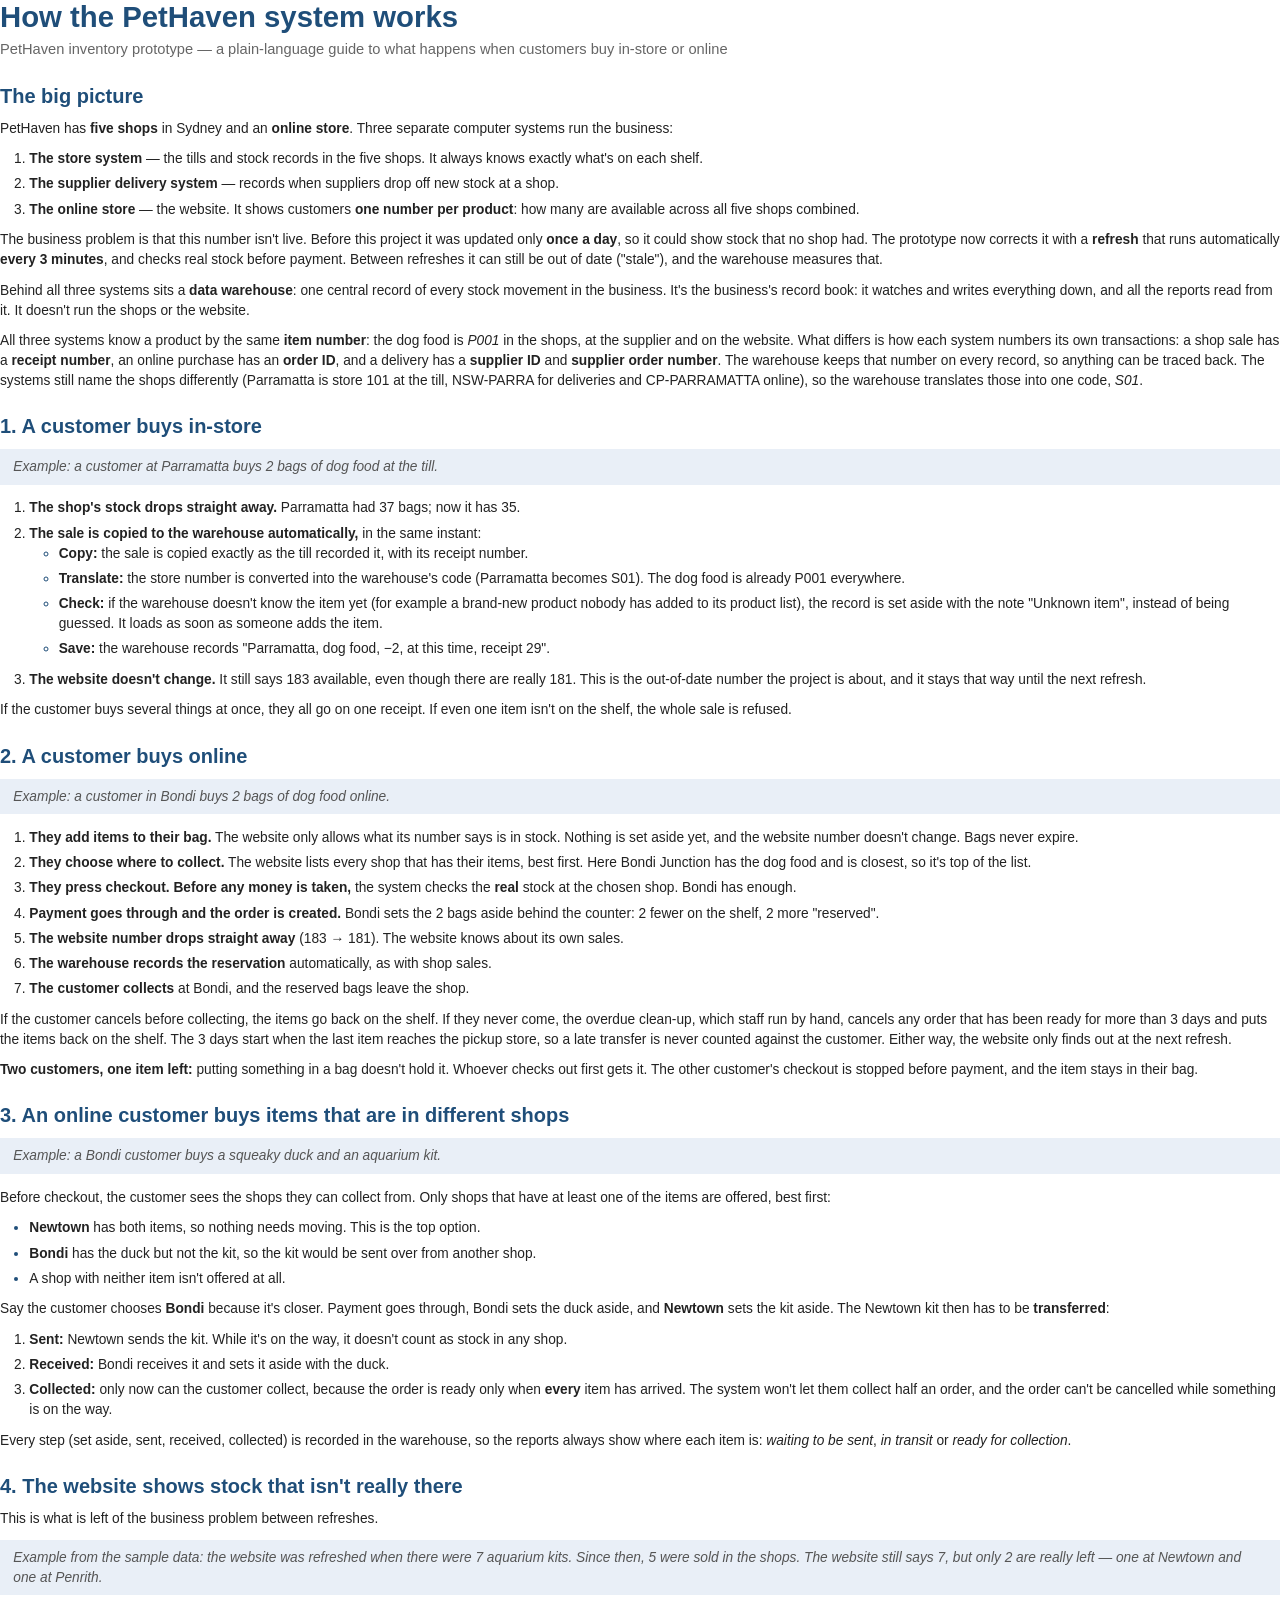
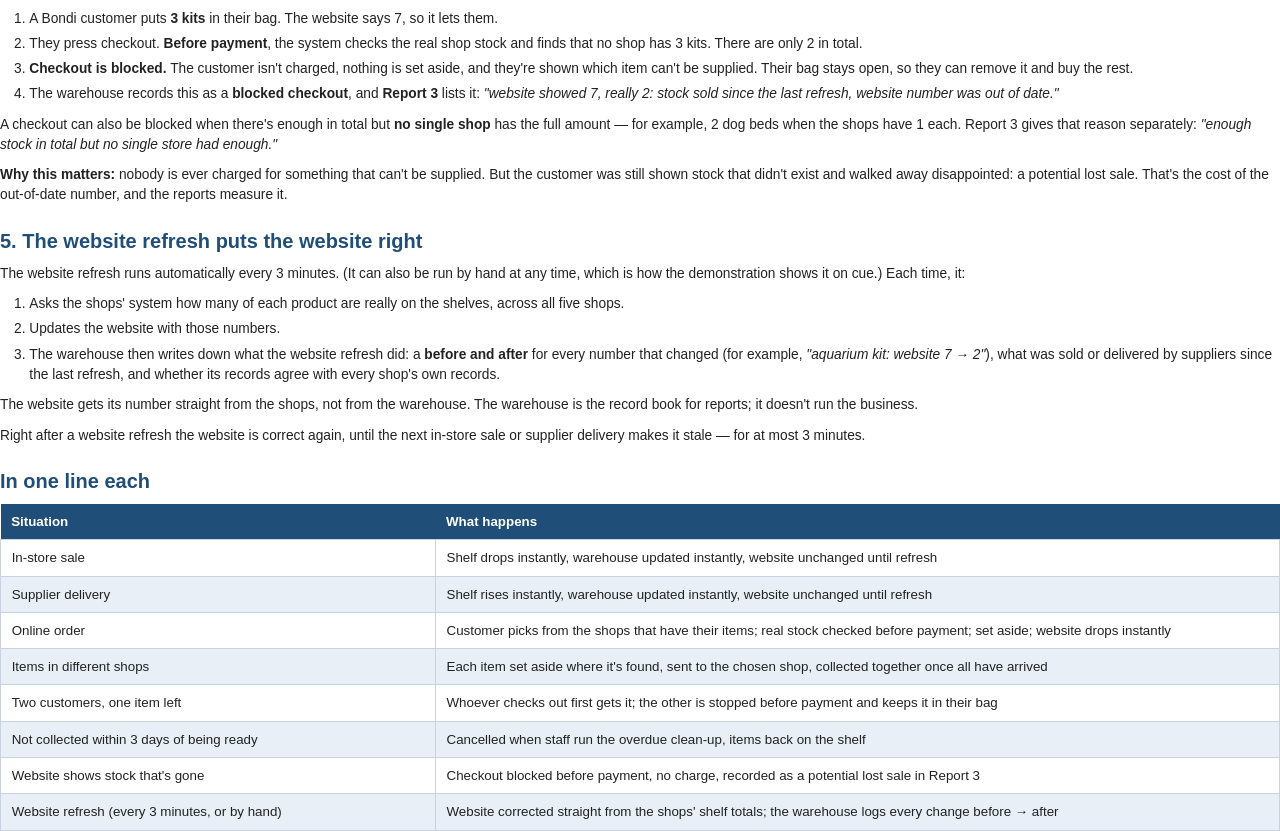
==== commit 2152bb43: "dashboard adjustment" ====
--- a/docs/How_PetHaven_Works.html
+++ b/docs/How_PetHaven_Works.html
@@ -71,7 +71,7 @@
   <li><b>The warehouse records the reservation</b> automatically, as with shop sales.</li>
   <li><b>The customer collects</b> at Bondi, and the reserved bags leave the shop.</li>
 </ol>
-<p>If the customer cancels before collecting, the items go back on the shelf. If they never come, the overdue clean-up, which staff run by hand, cancels any order older than 3 days and puts the items back on the shelf. Either way, the website only finds out at the next refresh.</p>
+<p>If the customer cancels before collecting, the items go back on the shelf. If they never come, the overdue clean-up, which staff run by hand, cancels any order that has been ready for more than 3 days and puts the items back on the shelf. The 3 days start when the last item reaches the pickup store, so a late transfer is never counted against the customer. Either way, the website only finds out at the next refresh.</p>
 <p><b>Two customers, one item left:</b> putting something in a bag doesn't hold it. Whoever checks out first gets it. The other customer's checkout is stopped before payment, and the item stays in their bag.</p>
 
 <h2>3. An online customer buys items that are in different shops</h2>
@@ -120,7 +120,7 @@
   <tr><td>Online order</td><td>Customer picks from the shops that have their items; real stock checked before payment; set aside; website drops instantly</td></tr>
   <tr><td>Items in different shops</td><td>Each item set aside where it's found, sent to the chosen shop, collected together once all have arrived</td></tr>
   <tr><td>Two customers, one item left</td><td>Whoever checks out first gets it; the other is stopped before payment and keeps it in their bag</td></tr>
-  <tr><td>Not collected in 3 days</td><td>Cancelled when staff run the overdue clean-up, items back on the shelf</td></tr>
+  <tr><td>Not collected within 3 days of being ready</td><td>Cancelled when staff run the overdue clean-up, items back on the shelf</td></tr>
   <tr><td>Website shows stock that's gone</td><td>Checkout blocked before payment, no charge, recorded as a potential lost sale in Report 3</td></tr>
   <tr><td>Website refresh (every 3 minutes, or by hand)</td><td>Website corrected straight from the shops' shelf totals; the warehouse logs every change before → after</td></tr>
 </table>
